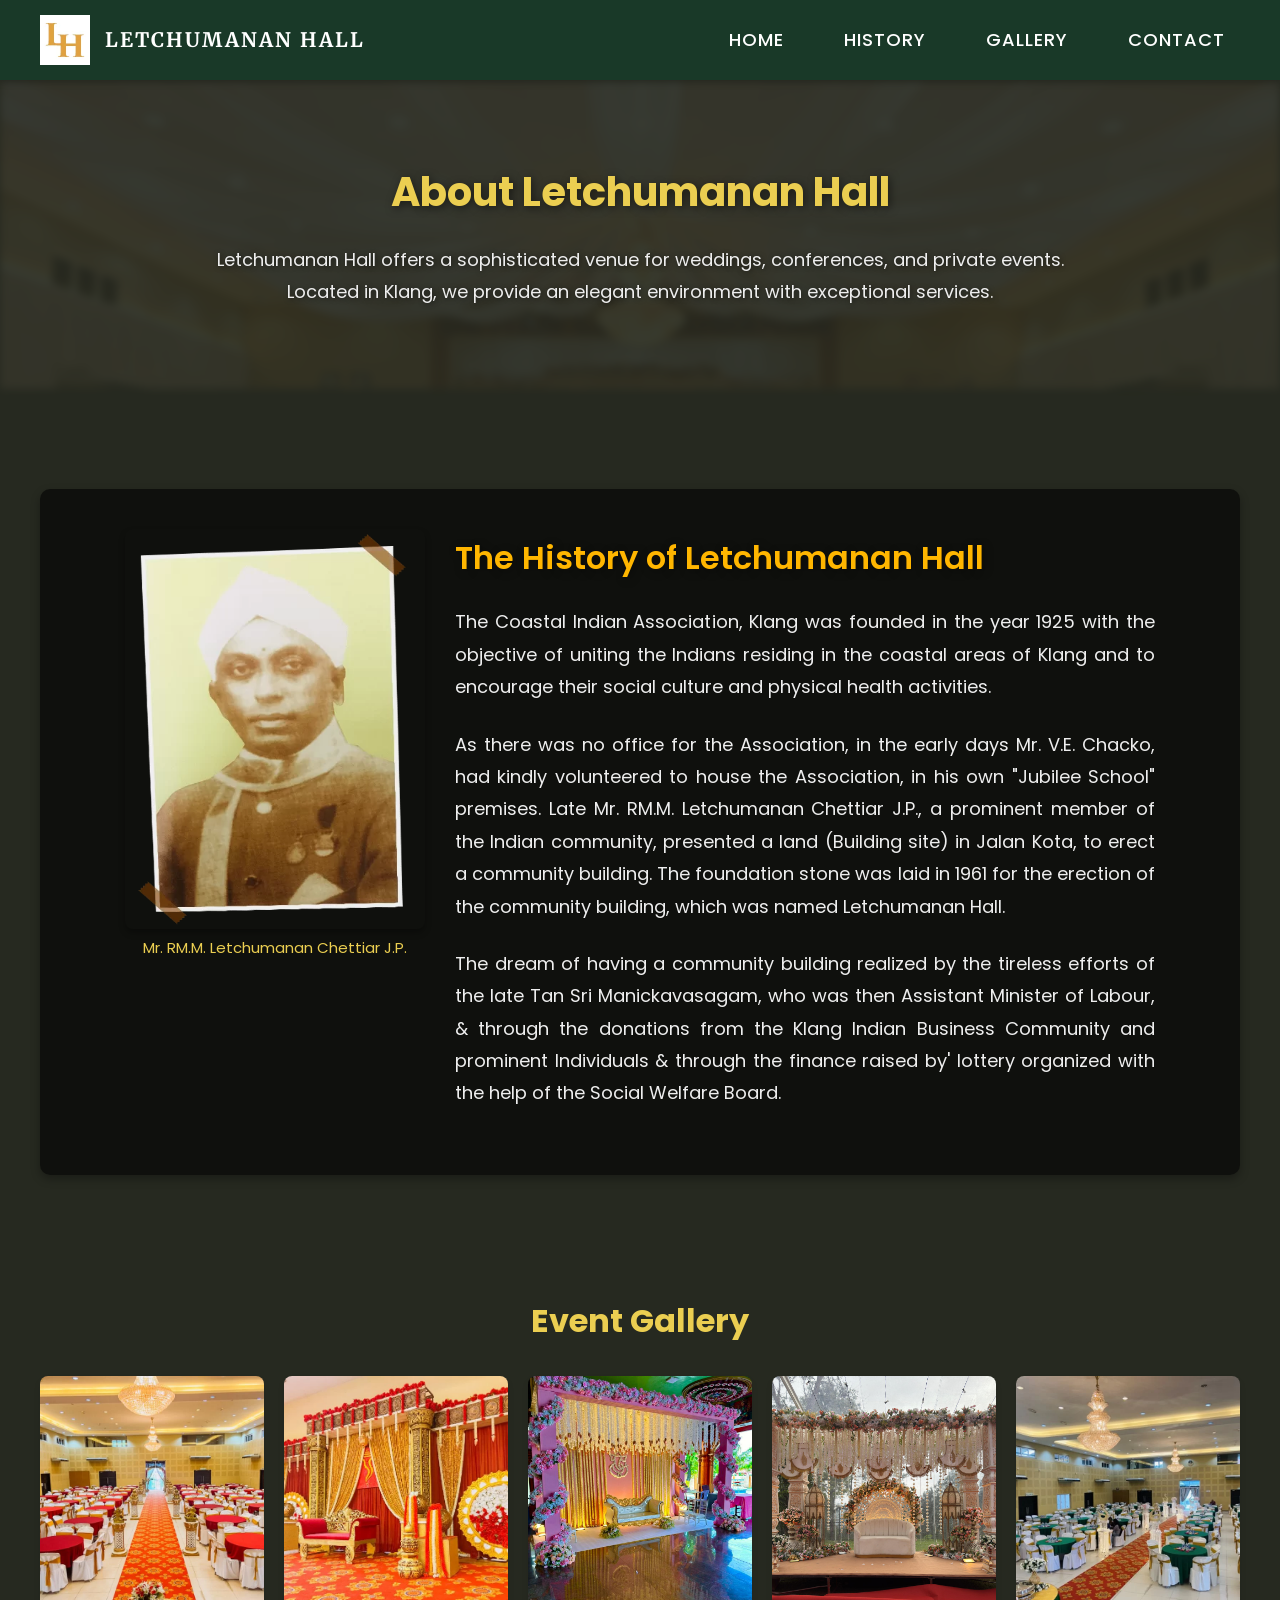
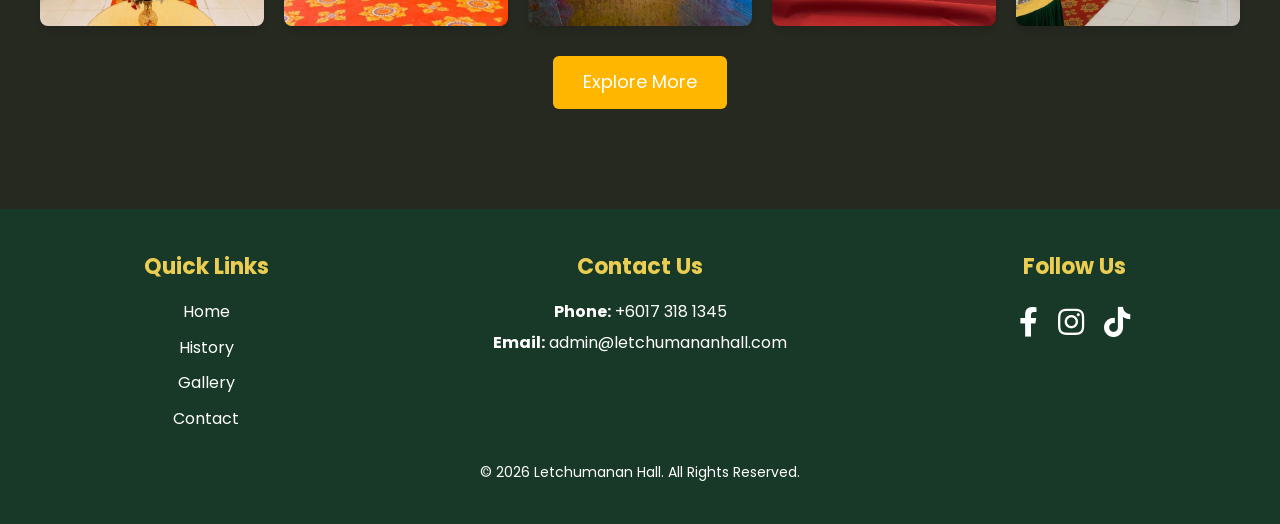
==== about.html @ fe454821 "New upload" ====
<!DOCTYPE html>
<html lang="en">
<head>
    <meta charset="UTF-8">
    <meta name="viewport" content="width=device-width, initial-scale=1.0">
    <title>Letchumanan Hall - Event & Ballroom</title>
    <link rel="stylesheet" href="styles.css">
    <script src="scripts.js"></script>
    <link rel="icon" href="https://letchumananhall.com/wp-content/uploads/2021/09/letchumanan-hall-favicon-1.png" sizes="32x32">
    <link rel="preconnect" href="https://fonts.googleapis.com">
    <link rel="preconnect" href="https://fonts.gstatic.com" crossorigin>
    <link href="https://fonts.googleapis.com/css2?family=Montserrat:ital,wght@0,100..900;1,100..900&family=Playwrite+NO:wght@100..400&family=Poppins:wght@300;400;700&family=Roboto:ital,wght@0,100..900;1,100..900&display=swap" rel="stylesheet">
    <link href="https://fonts.googleapis.com/css2?family=Playwrite+NO:wght@100..400&display=swap" rel="stylesheet">
    <link href="https://fonts.googleapis.com/css2?family=Merriweather:ital,opsz,wght@0,18..144,300..900;1,18..144,300..900&display=swap" rel="stylesheet">
    <link href="https://cdnjs.cloudflare.com/ajax/libs/font-awesome/5.15.3/css/all.min.css" rel="stylesheet">


</head>
<body class="poppins-regular">
    <!-- Header with Navigation -->
    <header class="header">
        <div class="container header-flex">
            <a href="index.html" class="logo">
                <img src="img/icon.webp" alt="Letchumanan Hall Logo" class="logo-img">
                <span class="logo-title">Letchumanan Hall</span>
            </a>
            <nav class="nav">
                <ul class="nav-list">
                    <li><a href="index.html">Home</a></li>
                    <li><a href="about.html">History</a></li>
                    <!-- <li><a href="services.html">Services</a></li> -->
                    <li><a href="gallery.html">Gallery</a></li>
                    <li><a href="contact.html">Contact</a></li>
                </ul>
            </nav>
            <div class="hamburger-menu" onclick="toggleMenu()">
                <span></span>
                <span></span>
                <span></span>
            </div>
        </div>
    </header>

    <!-- About Section -->
    <section id="about-banner" class="about-banner">
        <div class="background"></div>
        <div class="container">
            <h2>About Letchumanan Hall</h2>
            <p>
                Letchumanan Hall offers a sophisticated venue for weddings, conferences, and private events. Located in Klang, we provide an elegant environment with exceptional services.
            </p>
        </div>
    </section>

    <!-- History Section -->
    <section id="about" class="about-home section-padding">
    <div class="container">
        <div class="history-section">
            <div class="history-img">
                <img src="img/letchumananhall-rmmletchumananchettiar-pic-1-778x1058x0x8x778x1042x1644471899.webp" alt="Founder Image">
                <p>Mr. RM.M. Letchumanan Chettiar J.P.</p>
            </div>
            <div class="history-text">
                <h3>The History of Letchumanan Hall</h3>
                <p>
                    The Coastal Indian Association, Klang was founded in the year 1925 with the objective of uniting the Indians residing in the coastal areas of Klang and to encourage their social culture and physical health activities.
                </p>
                <p>
                    As there was no office for the Association, in the early days Mr. V.E. Chacko, had kindly volunteered to house the Association, in his own "Jubilee School" premises. Late Mr. RM.M. Letchumanan Chettiar J.P., a prominent member of the Indian community, presented a land (Building site) in Jalan Kota, to erect a community building. The foundation stone was laid in 1961 for the erection of the community building, which was named Letchumanan Hall.
                </p>
                <p>
                    The dream of having a community building realized by the tireless efforts of the late Tan Sri Manickavasagam, who was then Assistant Minister of Labour, & through the donations from the Klang Indian Business Community and prominent Individuals & through the finance raised by' lottery organized with the help of the Social Welfare Board.
                </p>
                <!-- <a href="about.html" class="btn btn-primary">Our History</a> -->
            </div>
        </div>
    </div>
</section>

 <section id="gallery" class="gallery-section section-padding">
        <div class="container">
            <h2>Event Gallery</h2>
            <div class="gallery-grid">
                <!-- Images as a collage -->
                <div class="gallery-item">
                    <img src="img/gallery-img/letchumanan-hall-4.webp" alt="Gallery Image 1">
                </div>
                <div class="gallery-item">
                    <img src="img/gallery-img/letchumanan-hall-6.webp" alt="Gallery Image 2">
                </div>
                <div class="gallery-item">
                    <img src="img/feature-img.jpeg" alt="Gallery Image 3">
                </div>
                <div class="gallery-item">
                    <img src="img/gallery-img/WhatsApp Image 2026-04-23 at 21.30.10.jpeg" alt="Gallery Image 4">
                </div>
                <div class="gallery-item">
                    <img src="img/gallery-img/letchumanan-hall-2.webp" alt="Gallery Image 5">
                </div>
            </div>
            <!-- Explore More Button -->
            <a href="gallery.html" class="btn btn-secondary">Explore More</a>
        </div>
    </section>
</section>

    <!-- Footer -->
    <footer class="footer">
    <div class="footer-content">
        <div class="footer-links">
            <h4>Quick Links</h4>
            <ul>
                <li><a href="index.html">Home</a></li>
                <li><a href="about.html">History</a></li>
                <!-- <li><a href="services.html">Services</a></li> -->
                <li><a href="gallery.html">Gallery</a></li>
                <li><a href="contact.html">Contact</a></li>
            </ul>
        </div>

        <div class="footer-contact">
            <h4>Contact Us</h4>
            <p><strong>Phone:</strong> +6017 318 1345</p>
            <p><strong>Email:</strong> admin@letchumananhall.com</p>
        </div>

        <div class="footer-social">
            <h4>Follow Us</h4>
            <div class="social-icons">
                <a href="https://www.facebook.com/share/1AsgLmyPYV/?mibextid=wwXIfr" target="_blank" class="social-icon facebook" title="Facebook">
                    <i class="fab fa-facebook-f"></i>
                </a>
                <a href="https://www.instagram.com/lhbanquethall?igsh=MTdqdXJkbGVsbjljMw%3D%3D&utm_source=qr
" target="_blank" class="social-icon instagram" title="Instagram">
                    <i class="fab fa-instagram"></i>
                </a>
                <a href="https://www.tiktok.com/@lhbanquethall?_r=1&_t=ZS-95u3iVPOJxE" target="_blank" class="social-icon tiktok" title="TikTok">
                    <i class="fab fa-tiktok"></i>
                </a>
               
            </div>
        </div>
    </div>
    
    <div class="footer-bottom">
        <p>&copy; 2026 Letchumanan Hall. All Rights Reserved.</p>
    </div>
</footer>
</body>
</html>
---- styles.css ----
/* RESET */
* {
    margin: 0;
    padding: 0;
    box-sizing: border-box;
}



:root {
  --banner-color: #193928;
  --bg-color: #262920;
  --text-main: #ebce51;
  --text-sec: #fff;
}


body {
    /* font-family: 'Roboto', sans-serif; */
    font-family: "Poppins", sans-serif;
    font-weight: 400;
    font-style: normal;


    line-height: 1.6;
    color: var(--text-main);
    /* background-color: #f9f9f9; */
    background-color: var(--bg-color);
}

/* font style */
.playwrite-no-regular{
    font-family: "Playwrite NO", cursive;
  font-optical-sizing: auto;
  font-weight: 100;
  font-style: italic;
}


.poppins-light {
    font-family: "Poppins", sans-serif;
    font-weight: 300;
    font-style: normal;
}

.poppins-regular {
    font-family: "Poppins", sans-serif;
    font-weight: 400;
    font-style: normal;
}

.poppins-bold {
    font-family: "Poppins", sans-serif;
    font-weight: 700;
    font-style: normal;
}
/* font style ends */

/* GLOBAL STYLES */
a {
    text-decoration: none;
    color: inherit;
}

.container {
    max-width: 1200px;
    margin: 0 auto;
}

/* HEADER AND NAVIGATION */
/* NAVBAR STYLES */
/* Styling for the logo image inside the navigation bar */
.logo {
    display: flex;
    align-items: center; /* Vertically center the logo and title */
    color: #fff;
    font-size: 28px;
    font-weight: bold;
    text-transform: uppercase;
    letter-spacing: 2px;
    transition: color 0.3s ease;
}

.logo-img {
    height: 50px; /* Set the height of the logo */
    width: auto; /* Keep the aspect ratio */
    display: block;
    margin-right: 15px; /* Space between the logo and the title */
}

.logo-title {
    font-size: 20px; /* Title size */
    font-family: "Merriweather", serif;
    font-weight: 700;
    /* font-weight: bold; */
    text-transform: uppercase;
    color: #fff;
    transition: color 0.3s ease-in-out, background-color 0.3s ease;

}



.logo .logo-title:hover  {
    color: #ffb600;
}

/* Navigation Bar */
.header {
    background-color: #193928;  /* Dark green background */
    padding: 15px 0;
    box-shadow: 0 4px 6px rgba(0, 0, 0, 0.1);
    position: sticky;
    top: 0;
    z-index: 100;
}

.header .container {
    display: flex;
    justify-content: space-between;
    align-items: center;
    width: 100%;
    max-width: 1200px;
    margin: 0 auto;
}

.container h2 {
    color: var(--text-main)
}
.container p {
    color: var(--text-sec)
}

.nav-list {
    list-style: none;
    display: flex;
    gap: 30px;
}

.nav-list li {
    margin: 0;
}

.nav-list a {
    color: #fff;
    font-size: 18px;
    font-weight: 500;
    text-transform: uppercase;
    letter-spacing: 1px;
    padding: 10px 15px;
    transition: color 0.3s ease, background-color 0.3s ease;
}

.nav-list a:hover {
    /* background-color: #ffb600; */
    color: #ffb600;
    border-radius: 5px;
}

/* Hamburger Menu (for mobile view) */
.hamburger-menu {
    display: none;
    flex-direction: column;
    gap: 5px;
    cursor: pointer;
}

.hamburger-menu span {
    width: 30px;
    height: 3px;
    background-color: #fff;
    border-radius: 3px;
}

/* Mobile Menu Styles */
@media (max-width: 768px) {
    .nav-list {
        display: none;
        flex-direction: column;
        gap: 20px;
        position: absolute;
        top: 70px;
        left: 0;
        width: 100%;
        background-color: #193928;
        padding: 20px;
        box-shadow: 0 4px 6px rgba(0, 0, 0, 0.2);
        transform: translateY(-100%);
        transition: transform 0.3s ease;
    }

    .nav-list.active {
        transform: translateY(0);
    }

    .hamburger-menu {
        display: flex;
    }

    .nav-list li {
        margin: 0;
        width: 100%;
        text-align: center;
    }

    .nav-list a {
        display: block;
        padding: 15px;
        font-size: 22px;
    }

    .nav-list a:hover {
        background-color: #ffb600;
    }
}
/* HERO SECTION */
.hero {
    height: 500px;
    /* background: url('images/hero-bg.jpg') center/cover no-repeat; */
    position: relative;
    display: flex;
    align-items: center;
    justify-content: center;
    color: white;
    text-shadow: 2px 2px 8px rgba(0, 0, 0, 0.5);
}

.hero-overlay {
    text-align: center;
    padding: 20px;
}

.hero-overlay h1 {
    font-size: 48px;
    font-weight: 700;
    margin-bottom: 20px;
}

.hero-overlay p {
    font-size: 22px;
    font-weight: 300;
    max-width: 700px;
    margin: 0 auto;
}


/* MEDIA QUERIES (for responsiveness) */
@media (max-width: 768px) {
    .header .nav {
        text-align: center;
        margin-top: 20px;
    }

    .nav-list {
        display: block;
    }

    .nav-list li {
        margin-left: 0;
        margin-top: 10px;
    }

    .hero-overlay h1 {
        font-size: 36px;
    }

    .hero-overlay p {
        font-size: 18px;
    }

    .about h2,
    .services h2,
    .gallery h2 {
        font-size: 28px;
    }

    .service-card {
        padding: 20px;
    }
}

/* HERO SECTION SLIDESHOW */
.hero {
    position: relative;
    height: 500px;
    background: #000;
    overflow: hidden;
}

.slideshow-container {
    position: absolute;
    top: 0;
    left: 0;
    width: 100%;
    height: 100%;
    display: flex;
    justify-content: center;
    align-items: center;
}

.slide {
    position: absolute;
    width: 100%;
    height: 100%;
    opacity: 0;
    transition: opacity 1.5s ease-in-out;
}

.slide img {
    width: 100%;
    height: 100%;
    object-fit: cover;
}

.fade {
    animation: fade 25s infinite;
}

@keyframes fade {
    0%, 20% {
        opacity: 1;
    }
    25%, 45% {
        opacity: 0;
    }
    50%, 70% {
        opacity: 1;
    }
    75%, 100% {
        opacity: 0;
    }
}














/* Hero Overlay Text */
.hero-overlay {
    position: absolute;
    color: white;
    /* background-color: #00000033; */
    text-align: center;
    top: 50%;
    left: 50%;
    transform: translate(-50%, -50%);
    z-index: 10;
}

.hero-overlay h1 {
    text-shadow: 2px 2px 20px #000000;
    font-size: 48px;
    font-weight: bold;
    margin-bottom: 20px;
}

.hero-overlay p {
    text-shadow: 2px 2px 5px #000000;

    font-size: 22px;
    font-weight: 300;
    max-width: 700px;
    margin: 0 auto;
}

/* Navigation Dots */
.dot-container {
    position: absolute;
    bottom: 20px;
    text-align: center;
    width: 100%;
}

.dot {
    height: 15px;
    width: 15px;
    margin: 0 8px;
    background-color: #bbb;
    border-radius: 100%;
    display: inline-block;
    transition: background-color 0.6s ease;
    cursor: pointer;
}

.dot:hover {
    background-color: #ffb600;  /* Hover effect to highlight dots */
}

/* Active Dot */
.active {
    background-color: #ffb600;
}

/* Navigation Arrows */
.prev, .next {
    position: absolute;
    top: 50%;
    padding: 16px;
    background-color: rgba(0, 0, 0, 0.5);
    color: white;
    border: none;
    cursor: pointer;
    font-size: 24px;
    transition: 0.3s;
    border-radius: 50%;
    z-index: 20;
}

.prev {
    left: 10px;
    transform: translateY(-50%);
}

.next {
    right: 10px;
    transform: translateY(-50%);
}

.prev:hover, .next:hover {
    background-color: rgba(0, 0, 0, 0.8);
}

/* Optional: Make sure the dots are responsive */
@media (max-width: 768px) {
    .hero-overlay h1 {
        font-size: 30px;
    }
    .hero-overlay p {
        font-size: 18px;
    }
}


.overlay-background {
    position: absolute;
    top: 0;
    left: 0;
    width: 100%;
    height: 100%;
    background-color: rgba(0, 0, 0, 0.137); /* Black with 50% transparency */
    z-index: 5; /* Ensure it's behind the text but above the images */
}


/* Feature Grid Image Styling */
.feature-img {
    width: 100%;
    height: 200px;
    object-fit: cover;
    border-radius: 8px;
    margin-bottom: 15px;
}

/* Intro Features Section */
.intro-features {
    text-align: center;
    color: var(--text-sec);
}

.intro-features h2 {
    font-size: 32px;
    color: #ebce51;
    margin-bottom: 12px;
}

.intro-features p {
    font-size: 18px;
    line-height: 1.7;
    margin-bottom: 30px;
    max-width: 900px;
    margin-left: auto;
    margin-right: auto;
}

/* Feature Grid */
.features-grid {
    display: grid;
    gap: 20px;
    grid-template-columns: repeat(auto-fit, minmax(250px, 1fr));
    margin-top: 20px;
}

.feature-card {
    background-color: #1a1a1a;
    padding: 20px;
    border-radius: 8px;
    box-shadow: 0 4px 6px rgba(0,0,0,0.15);
    border: 1px solid #333;
}

.feature-card h3 {
    margin-bottom: 8px;
    color: #ffb600;
    font-size: 22px;
}

.feature-card p {
    font-size: 16px;
    color: #eee;
}

/* Buttons */
.cta-booking {
    margin-top: 30px;
}

.btn {
    padding: 12px 25px;
    /* border-radius: 6px; */
    font-size: 18px;
    text-decoration: none;
    margin: 0 8px;
    display: inline-block;
    transition: 0.25s ease;
}

.btn-primary {
    background-color: #ebce51;
    color: #000;
}

.btn-primary:hover{
    transition: 0.25s ease;

}

.btn-secondary {
    background-color: #ffb600;
    color: #000;
}

.btn:hover {
    transform: translateY(-3px);
}

/* SECTION PADDING */
.section-padding {
    padding: 60px 20px;
}


/* About Banner Section */

/* About Banner Section with Blurred Background */
.about-banner {
    position: relative;
    color: #fff;
    padding: 80px 20px;
    text-align: center;
    z-index: 1; /* Ensure this is below the content */
}

/* Create a background div with the blur effect */
.about-banner .background {
    position: absolute;
    top: 0;
    left: 0;
    width: 100%;
    height: 100%;
    background-image: url('img/hall_wide_01.jpeg'); /* Your background image */
    background-size: cover;
    background-position: center;
    background-attachment: fixed;
    background-color: rgba(0, 0, 0, 0.527); /* Black with 50% transparency */
    opacity: 0.08;
    filter: blur(4px); /* Apply blur effect to the background image */
    z-index: -1; /* Place it behind the content */
}

/* Styling for the text in the banner */
.about-banner h2 {
    font-size: 40px;
    font-weight: 700;
    margin-bottom: 20px;
    color: #ebce51;
    text-shadow: 2px 2px 8px rgba(0, 0, 0, 0.5);
}

.about-banner p {
    font-size: 18px;
    line-height: 1.8;
    margin: 0 auto;
    max-width: 900px;
    color: #eee;
    text-shadow: 1px 1px 5px rgba(0, 0, 0, 0.5);
}

/* History Section */
/* History Section with Founder Image */
/* History Section with Enhanced Text */
.history-section {
    display: flex;
    justify-content: center;
    align-items: flex-start;
    gap: 30px;
    margin-top: 40px;
    background-color: rgba(0, 0, 0, 0.6); /* Transparent background */
    padding: 40px 20px;
    border-radius: 10px;
    box-shadow: 0 4px 10px rgba(0, 0, 0, 0.3); /* Added subtle shadow */
}

.history-img img {
    width: 300px;
    height: 400px;
    object-fit: cover;
    border-radius: 8px;
    box-shadow: 0 4px 6px rgba(0, 0, 0, 0.3);
}

.history-img p{
    font-size: 15px;
    color: var(--text-main);
    text-align: center;
}

.history-text {
    max-width: 700px;
    color: #f1f1f1;
    line-height: 1.8; /* Increased line height for readability */
}

.history-text h3 {
    font-size: 32px;
    color: #ffb600;
    margin-bottom: 20px;
    text-shadow: 2px 2px 10px rgba(0, 0, 0, 0.4); /* Added a soft shadow for elegance */
    font-weight: 600; /* Slightly bold for impact */
}

.history-text p {
    text-align: justify;
    font-size: 18px;
    margin-bottom: 25px;
    color: #eee;
    font-weight: 400; /* Regular weight for body text */
}

.history-text .btn {
    background-color: #ebce51;
    color: #000;
    padding: 15px 30px;
    border-radius: 6px;
    font-size: 18px;
    text-decoration: none;
    display: inline-block;
    transition: 0.3s ease;
    font-weight: 600; /* Bold font for emphasis */
    text-transform: uppercase;
    letter-spacing: 1px;
}

.history-text .btn:hover {
    background-color: #ffb600;
    color: #fff;
    transform: translateY(-5px); /* Slight lift on hover for elegance */
}

/* Mobile View - Responsiveness */
@media (max-width: 768px) {
    .history-section {
        flex-direction: column;
        text-align: center;
    }

    .history-img img {
        width: 100%;
        height: auto;
        margin-bottom: 20px;
    }

    .history-text {
        max-width: 90%;
    }

    .history-text h3 {
        font-size: 28px;
    }

    .history-text p {
        font-size: 16px;
    }
}


/* Gallery Section */
.gallery-section {
    background-color: var(--bg-color);
    padding: 60px 20px;
    text-align: center;
}

.gallery-section h2 {
    font-size: 32px;
    color: var(--text-main);
    margin-bottom: 30px;
    font-weight: 700;
}

/* Gallery Grid */
.gallery-grid {
    display: grid;
    grid-template-columns: repeat(5, 1fr);
    gap: 20px;
    justify-items: center;
}

/* Gallery Item Styling */
.gallery-item {
    position: relative;
    width: 100%;
    height: 250px;
    overflow: hidden;
    border-radius: 8px;
    box-shadow: 0 4px 6px rgba(0, 0, 0, 0.1);
    transition: transform 0.3s ease;
}

.gallery-item img {
    width: 100%;
    height: 100%;
    object-fit: cover;
    transition: transform 0.3s ease;
}

/* Hover Effect for Images */
.gallery-item:hover {
    transform: scale(1.05);
}

.gallery-item:hover img {
    transform: scale(1.1);
}

/* Explore More Button */
.btn-secondary {
    background-color: #ffb600;
    color: #fff;
    padding: 12px 30px;
    border-radius: 6px;
    font-size: 18px;
    text-decoration: none;
    display: inline-block;
    transition: 0.3s ease;
    margin-top: 30px;
}

.btn-secondary:hover {
    background-color: #193928;
}

/* Mobile View - Responsive Design */
@media (max-width: 768px) {
    .gallery-grid {
        grid-template-columns: repeat(2, 1fr);
    }

    .gallery-item {
        height: 200px;
    }

    .gallery-section h2 {
        font-size: 28px;
    }

    .btn-secondary {
        font-size: 16px;
    }
}








/* Contact Section */
.contact-section {
    background-color: #f8f8f8;
    padding: 60px 20px;
    text-align: center;
}

.contact-section h2 {
    font-size: 36px;
    color: #193928;
    margin-bottom: 20px;
    font-weight: 700;
}

.contact-section p {
    font-size: 18px;
    margin-bottom: 30px;
    color: #555;
}

/* Contact Form */
.contact-form {
    max-width: 600px;
    margin: 0 auto;
    background-color: #fff;
    padding: 30px;
    border-radius: 8px;
    box-shadow: 0 4px 6px rgba(0, 0, 0, 0.1);
}

.contact-form .form-group {
    margin-bottom: 20px;
}

.contact-form label {
    display: block;
    font-weight: 600;
    margin-bottom: 8px;
}

.contact-form input,
.contact-form textarea {
    width: 100%;
    padding: 12px;
    border: 1px solid #ccc;
    border-radius: 6px;
    font-size: 16px;
    color: #333;
}

.contact-form input:focus,
.contact-form textarea:focus {
    border-color: #ebce51;
    outline: none;
}

.contact-form button {
    background-color: #ebce51;
    color: #fff;
    padding: 12px 20px;
    border: none;
    border-radius: 6px;
    font-size: 18px;
    cursor: pointer;
    transition: 0.3s ease;
    text-transform: uppercase;
}

.contact-form button:hover {
    background-color: #ffb600;
}

/* Contact Info Section */
.contact-info {
    background-color: #ffffff;
    color: #000000;
    padding: 60px 20px;
}

.contact-info h3 {
    font-size: 32px;
    color: #ebce51;
    margin-bottom: 30px;
}

.contact-details {
    color: var(--banner-color);
    display: flex;
    justify-content: space-between;
    gap: 30px;
}

.contact-details div {
    width: 45%;
}

.contact-details h4 {
    color: var(--banner-color);

    font-size: 24px;
    margin-bottom: 15px;
}

.contact-details p {
    color: var(--banner-color);
    font-size: 18px;
    line-height: 1.6;
}

iframe {
    width: 100%;
    height: 350px;
    border: none;
    border-radius: 8px;
}

/* Mobile View */
@media (max-width: 768px) {
    .contact-details {
        flex-direction: column;
        text-align: center;
    }

    .contact-details div {
        width: 100%;
        margin-bottom: 30px;
    }

    .contact-section h2 {
        font-size: 28px;
    }

    .contact-section p {
        font-size: 16px;
    }
}
/* Follow Us Section */
.follow-us-section {
    background-color: #f8f8f8;
    padding: 60px 20px;
    text-align: center;
}

.follow-us-section h3 {
    font-size: 32px;
    color: #193928;
    margin-bottom: 20px;
    font-weight: 700;
}

.follow-us-section p {
    font-size: 18px;
    margin-bottom: 30px;
    color: #555;
}

/* Social Icons */
.social-icons {
    display: flex;
    justify-content: center;
    gap: 20px;
}

.social-icon {
    font-size: 36px;
    color: #193928;
    transition: color 0.3s ease;
    text-decoration: none;
}

.social-icon:hover {
    color: #ffb600;
}

/* Individual Icon Colors */
.social-icon.facebook:hover {
    color: #3b5998; /* Facebook blue */
}

.social-icon.instagram:hover {
    color: #e4405f; /* Instagram red-pink */
}

.social-icon.tiktok:hover {
    color: #000000; /* TikTok black */
}


/* Mobile View - Responsiveness */
@media (max-width: 768px) {
    .follow-us-section h3 {
        font-size: 28px;
    }

    .follow-us-section p {
        font-size: 16px;
    }

    .social-icons {
        gap: 15px;
    }
}
/* FOOTER */
/* Footer Section */
.footer {
    background-color: #193928;  /* Dark green background */
    color: white;
    padding: 40px 20px;
    margin-top: 40px;
    text-align: center;
}

.footer-content {
    display: flex;
    justify-content: space-between;
    gap: 30px;
    margin-bottom: 20px;
}

.footer-links, .footer-contact, .footer-social {
    width: 30%;
}

.footer-links h4, .footer-contact h4, .footer-social h4 {
    font-size: 22px;
    color: #ebce51;  /* Vibrant yellow */
    margin-bottom: 15px;
}

.footer-links ul {
    list-style: none;
    padding: 0;
}

.footer-links ul li {
    margin-bottom: 10px;
}

.footer-links ul li a {
    color: white;
    text-decoration: none;
    font-size: 16px;
    transition: color 0.3s ease;
}

.footer-links ul li a:hover {
    color: #ffb600;
}

.footer-contact p {
    font-size: 16px;
    margin: 5px 0;
}

.footer-social .social-icons {
    display: flex;
    gap: 20px;
}

.footer-social .social-icon {
    font-size: 30px;
    color: white;
    transition: color 0.3s ease;
}

.footer-social .social-icon:hover {
    color: #ffb600;
}

/* Footer Bottom */
.footer-bottom {
    margin-top: 20px;
    font-size: 14px;
}

/* Mobile View - Responsiveness */
@media (max-width: 768px) {
    .footer-content {
        flex-direction: column;
        text-align: center;
    }

    .footer-links, .footer-contact, .footer-social {
        width: 100%;
        margin-bottom: 20px;
    }

    .footer-links ul li {
        margin-bottom: 10px;
    }

    .footer-social .social-icons {
        gap: 15px;
    }
}
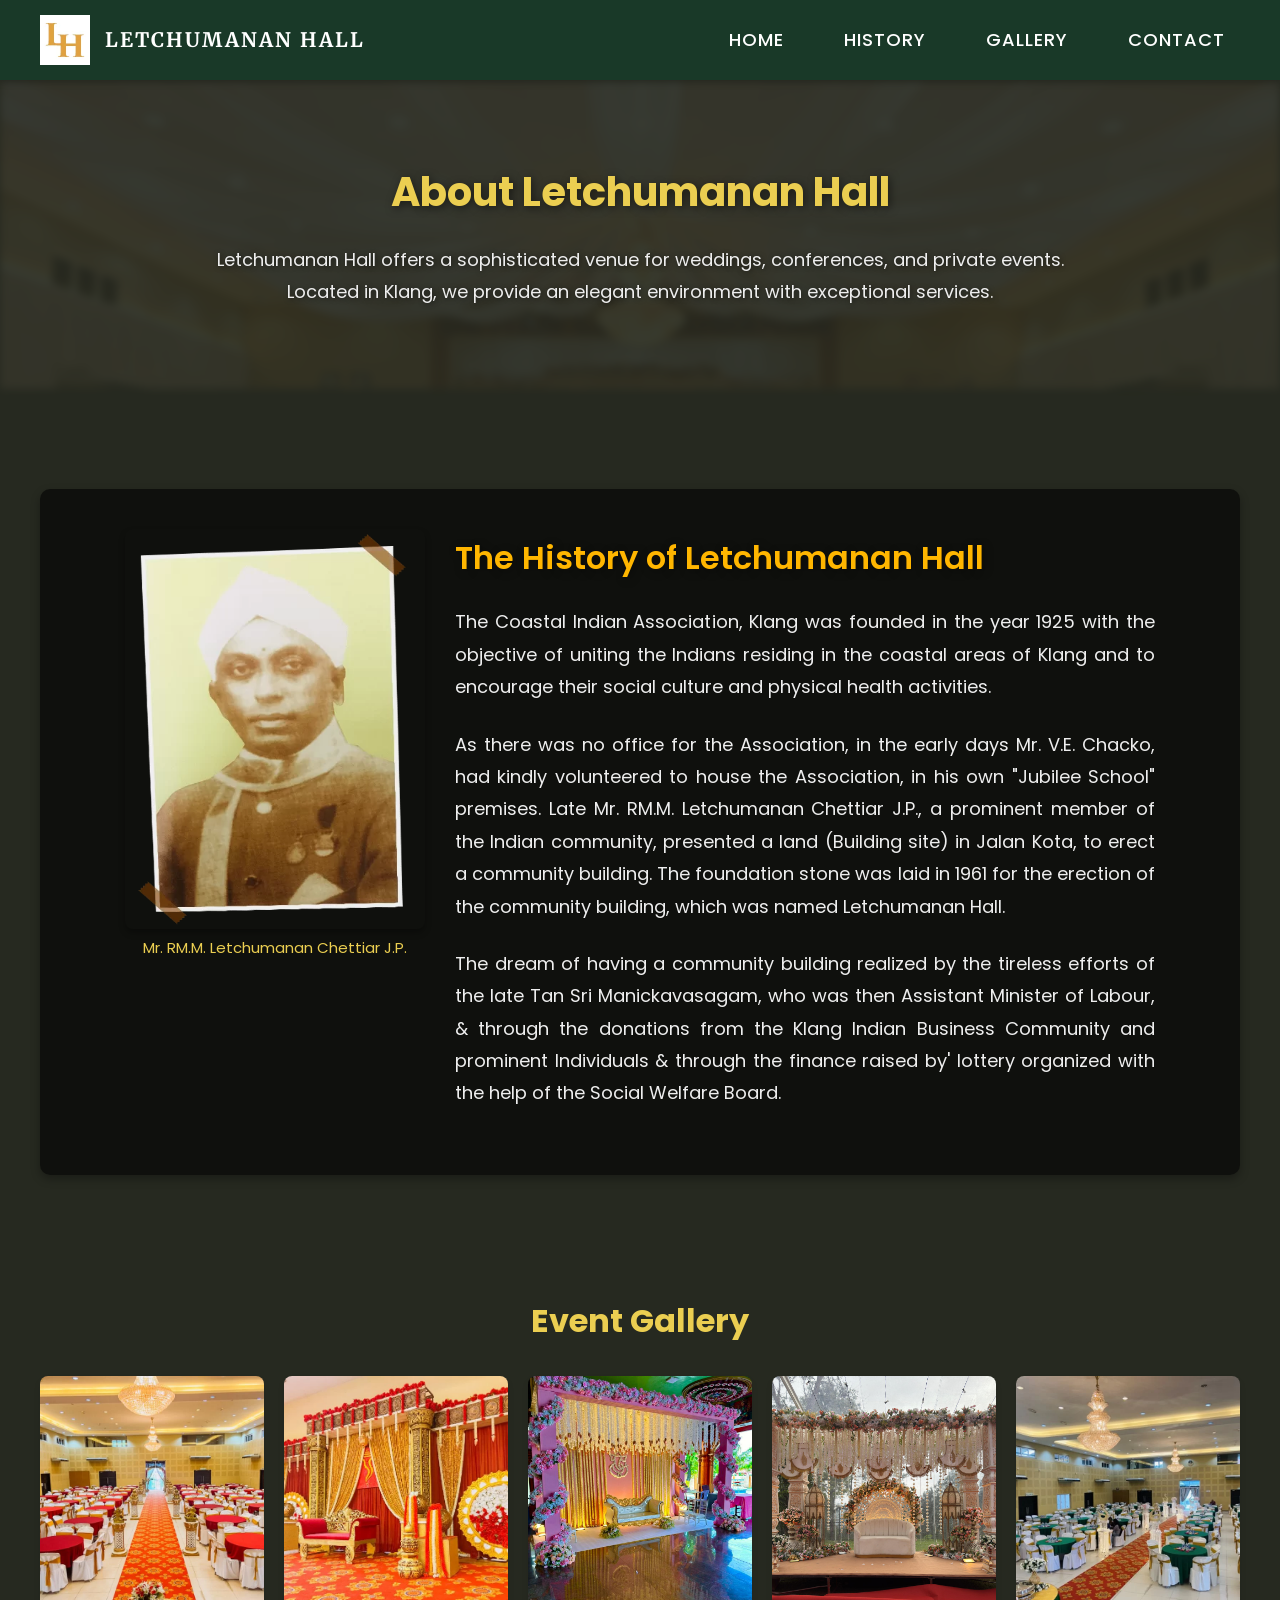
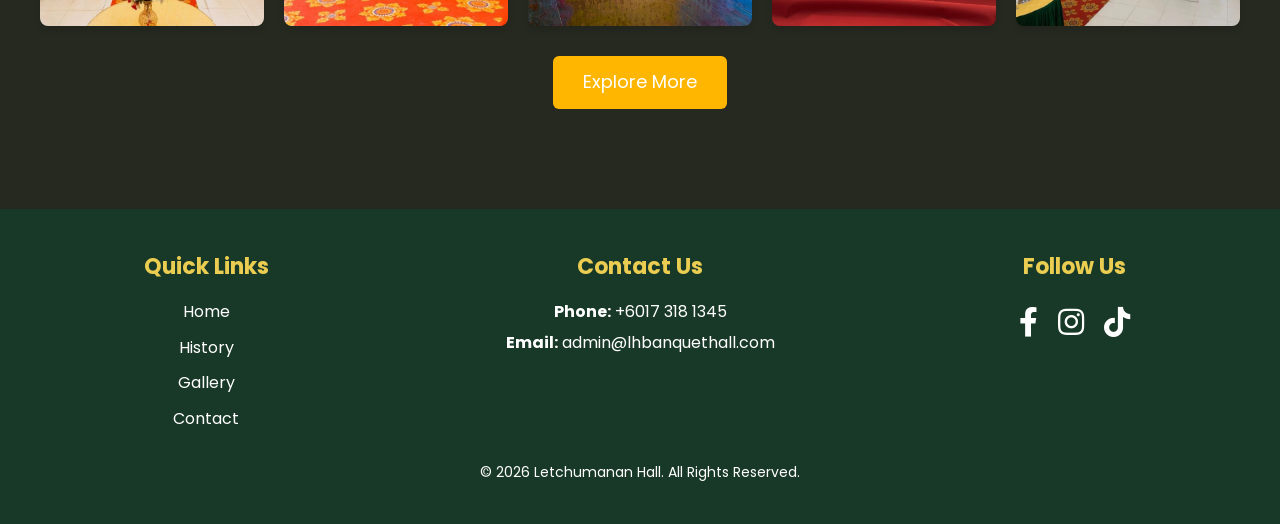
==== commit 638b4594: "Update on contact email" ====
--- a/about.html
+++ b/about.html
@@ -13,8 +13,8 @@
     <link href="https://fonts.googleapis.com/css2?family=Playwrite+NO:wght@100..400&display=swap" rel="stylesheet">
     <link href="https://fonts.googleapis.com/css2?family=Merriweather:ital,opsz,wght@0,18..144,300..900;1,18..144,300..900&display=swap" rel="stylesheet">
     <link href="https://cdnjs.cloudflare.com/ajax/libs/font-awesome/5.15.3/css/all.min.css" rel="stylesheet">
-
-
+    
+    
 </head>
 <body class="poppins-regular">
     <!-- Header with Navigation -->
@@ -121,7 +121,7 @@
         <div class="footer-contact">
             <h4>Contact Us</h4>
             <p><strong>Phone:</strong> +6017 318 1345</p>
-            <p><strong>Email:</strong> admin@letchumananhall.com</p>
+            <p><strong>Email:</strong> admin@lhbanquethall.com</p>
         </div>
 
         <div class="footer-social">
@@ -147,4 +147,4 @@
     </div>
 </footer>
 </body>
-</html>+</html>
--- a/styles.css
+++ b/styles.css
@@ -174,31 +174,45 @@
 
 /* Mobile Menu Styles */
 @media (max-width: 768px) {
+    /* Ensure the header container allows the menu to pop out */
+    .header .container {
+        position: relative; 
+    }
+
     .nav-list {
-        display: none;
+        display: flex; /* Changed from none to flex for the transition to work */
         flex-direction: column;
-        gap: 20px;
+        gap: 0; 
         position: absolute;
-        top: 70px;
+        top: 100%; /* Positions it exactly at the bottom of the green header */
         left: 0;
         width: 100%;
         background-color: #193928;
-        padding: 20px;
+        padding: 0;
         box-shadow: 0 4px 6px rgba(0, 0, 0, 0.2);
-        transform: translateY(-100%);
-        transition: transform 0.3s ease;
-    }
-
+        
+        /* Hide by default using visibility and transform */
+        visibility: hidden;
+        opacity: 0;
+        transform: translateY(-10px);
+        transition: all 0.3s ease;
+        z-index: 999; 
+    }
+
+    /* When JS toggles the 'active' class */
     .nav-list.active {
+        visibility: visible;
+        opacity: 1;
         transform: translateY(0);
+        padding: 20px 0;
     }
 
     .hamburger-menu {
         display: flex;
+        margin-right: 20px; /* Offset from the edge */
     }
 
     .nav-list li {
-        margin: 0;
         width: 100%;
         text-align: center;
     }
@@ -206,11 +220,14 @@
     .nav-list a {
         display: block;
         padding: 15px;
-        font-size: 22px;
-    }
-
-    .nav-list a:hover {
-        background-color: #ffb600;
+        font-size: 20px;
+        border-bottom: 1px solid rgba(255,255,255,0.1);
+    }
+
+    /* Remove the conflicting display: block from your other media query */
+    .header .nav {
+        text-align: right;
+        margin-top: 0;
     }
 }
 /* HERO SECTION */
@@ -1078,4 +1095,4 @@
     .footer-social .social-icons {
         gap: 15px;
     }
-}+}
